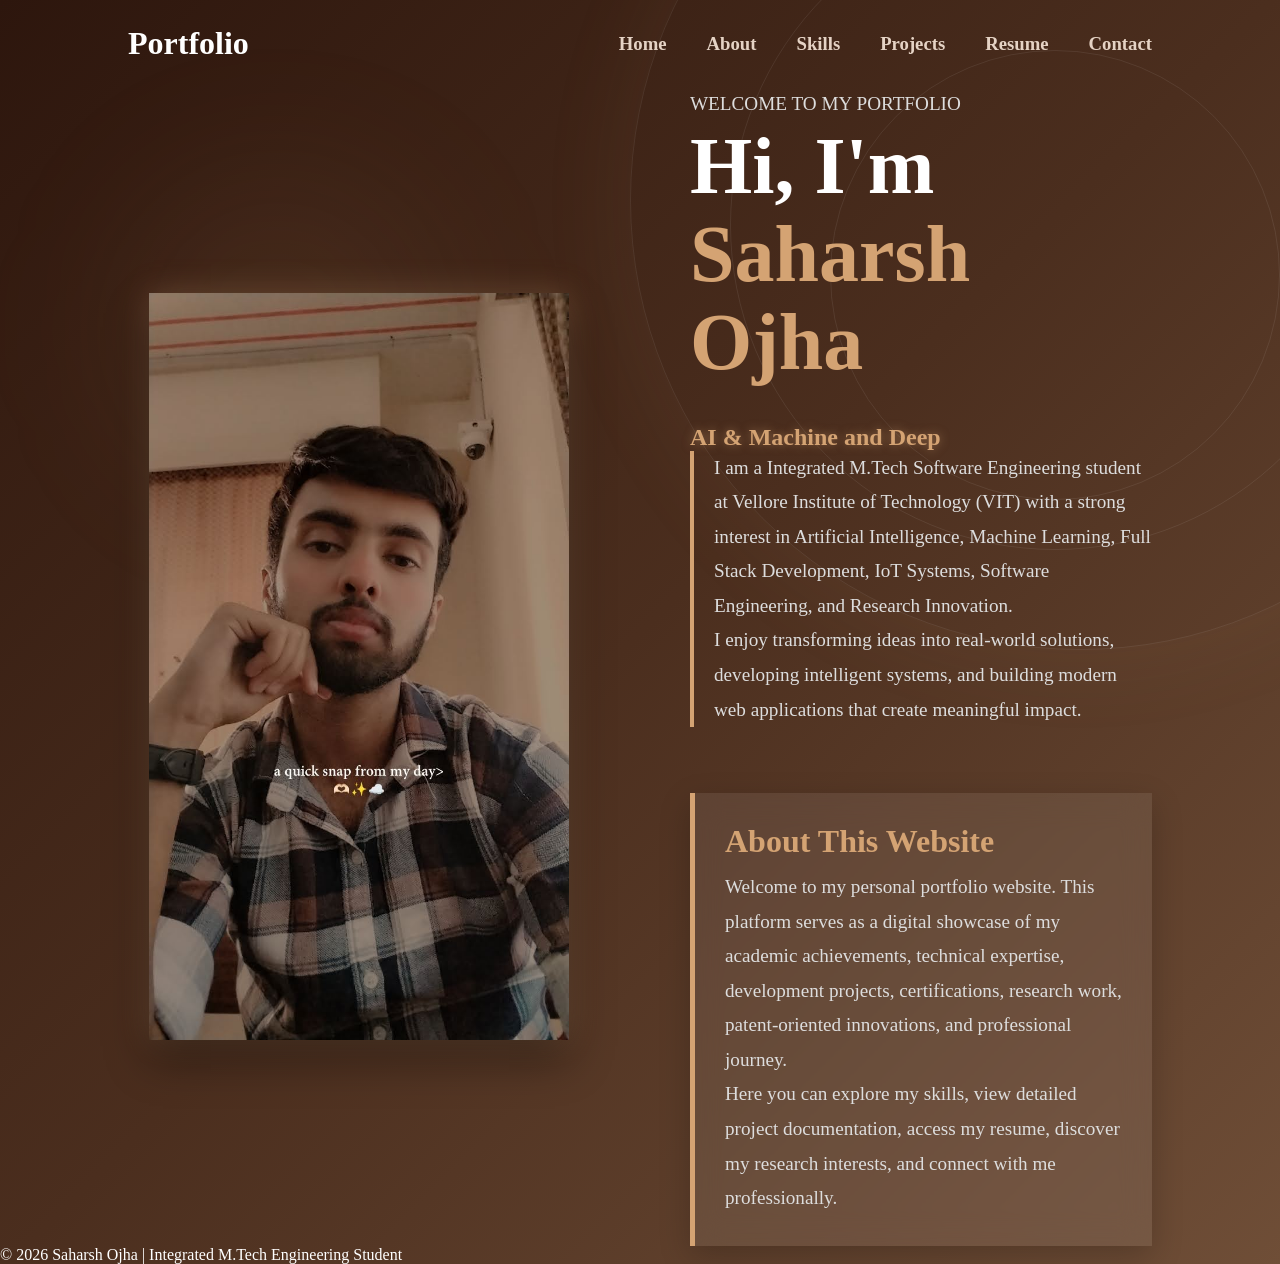
==== index.html @ 9a9a1ba1 "Initial Portfolio Upload" ====
<!DOCTYPE html>
<html lang="en">


<head>
    <meta charset="UTF-8">
    <meta name="viewport" content="width=device-width, initial-scale=1.0">
    <title>Saharsh Ojha | Portfolio</title>


<!-- Google Font -->
<link href="https://fonts.googleapis.com/css2?family=Poppins:wght@300;400;500;600;700;800&display=swap"
    rel="stylesheet">

<!-- CSS -->
<link rel="stylesheet" href="style.css">

</head>
<body>

    <!-- Decorative Background Circles -->
    <div class="circle one"></div>
    <div class="circle two"></div>
    <div class="circle three"></div>

    <!-- Rest of your portfolio -->
<!-- Animated Background -->


<!-- Navbar -->
<nav class="navbar">

    <div class="logo">
        Portfolio
    </div>
    <br>

    <ul class="nav-links">

        <li>
            <h3><a href="sections/home.html">Home</a></h3>
        </li>

        <li>
            <h3><a href="sections/about.html">About</a></h3>
        </li>

        <li>
            <h3><a href="sections/skills.html">Skills</a></h3>
        </li>

        <li>
            <h3><a href="sections/projects.html">Projects</a></h3>
        </li>

        <li>
            <h3><a href="sections/resume.html">Resume</a></h3>
        </li>

        <li>
            <h3><a href="sections/contact.html">Contact</a></h3>
        </li>

    </ul>

</nav>

<!-- Hero Section -->
<section class="hero">

    <!-- Left Side Image -->
    <div class="hero-image left-section">

        <img src="assets/images/profile.jpeg"
            alt="Saharsh Ojha"
            class="profile-img">

    </div>

    <!-- Right Side Content -->
    <div class="hero-content right-section">

        <p class="welcome">
            WELCOME TO MY PORTFOLIO
        </p>

        <h1>
            Hi, I'm
            <span>Saharsh Ojha</span>
        </h1>
        <br>
        <h2 id="typing-text">
            
        </h2>

        <p class="intro">

            I am a Integrated M.Tech Software Engineering student at
            Vellore Institute of Technology (VIT) with a strong
            interest in Artificial Intelligence, Machine Learning,
            Full Stack Development, IoT Systems, Software Engineering,
            and Research Innovation.

            <br>

            I enjoy transforming ideas into real-world solutions,
            developing intelligent systems, and building modern web
            applications that create meaningful impact.

        </p>
        <br>
        <br>

        <div class="website-box">

            <h3>About This Website</h3>

            <p>

                Welcome to my personal portfolio website.

                This platform serves as a digital showcase of my
                academic achievements, technical expertise,
                development projects, certifications, research work,
                patent-oriented innovations, and professional journey.

                <br>
                Here you can explore my skills, view detailed project
                documentation, access my resume, discover my research
                interests, and connect with me professionally.

            </p>

        </div>


    </div>

</section>

<!-- Footer -->
<footer>
    <p>
    © <span id="year"></span> Saharsh Ojha | Integrated M.Tech Engineering Student
</p>
</footer>

<!-- JavaScript -->
<script src="script.js"></script>

</body>
</html>
---- style.css ----
*{
    margin:0;
    padding:0;
    box-sizing:border-box;
    font-family:"Times New Roman", Times, serif;
}
body{
    /* background:#4B2E1E; */
    background:
linear-gradient(
135deg,
#2d160d,
#4b2e1e,
#6f4e37
);
    overflow-x:hidden;
    color:white;
    min-height:100vh;
}


/* Decorative Circles */

.circle{
    position:fixed;
    border:1px solid rgba(255,255,255,0.08);
    border-radius:50%;
    pointer-events:none;
    z-index:-1;
}

.one{
    width:900px;
    height:900px;
    top:-250px;
    right:-250px;
}

.two{
    width:650px;
    height:650px;
    top:-100px;
    right:-100px;
}

.three{
    width:450px;
    height:450px;
    top:50px;
    right:0;
}
.one{
    box-shadow:0 0 100px rgba(212,163,115,0.08);
}

/* Navbar */

header{
    width:100%;
    padding:25px 10%;
    display:flex;
    justify-content:space-between;
    align-items:center;
}

.logo{
    font-size:2rem;
    font-weight:700;
    color:#fff;
}

nav ul{
    display:flex;
    list-style:none;
    gap:40px;
}

nav ul li a{
    text-decoration:none;
    color:#e5d3c5;
    transition:.3s;
}

nav ul li a:hover{
    color:#D4A373;
}

/* Hero */

.hero{
    min-height:85vh;
    display:flex;
    align-items:center;
    justify-content:space-between;
    gap:100px;
    padding:0 10%;
}

.hero-content{
    width:50%;
    position:relative;
    display:inline-block;
}

.hero-content h3{
    font-size:2rem;
    margin-bottom:10px;
    color:#D4A373;
}

.hero-content h1{
    font-size:5rem;
    font-weight:700;
    line-height:1.1;
    margin-bottom:20px;
    color:#fff;
}


.hero-content h1 span{
    color:#D4A373;
}

.hero-content p{
    font-size:1.2rem;
    line-height:1.8;
    color:#ddd;
    max-width:600px;
}

.buttons{
    margin-top:40px;
    display:flex;
    gap:20px;
}

.btn{
    text-decoration:none;
    padding:16px 35px;
    border-radius:50px;
    transition:.4s;
}

.primary{
    background:#D4A373;
    color:white;
}

.primary:hover{
    transform:translateY(-5px);
}

.secondary{
    border:1px solid rgba(255,255,255,.3);
    color:white;
}

.secondary:hover{
    background:white;
    color:#4B2E1E;
}

/* Image Section */

.hero-image{
    width:50%;
    position:relative;
    display:flex;
    justify-content:center;
    align-items:center;
    overflow:visible;
}

.profile-img{
    width:420px;
    border-radius:0;
    border:0 px solid rgba(0,0,0,1);

    box-shadow:
    0 20px 40px rgba(0,0,0,0.4),
    0 0 30px rgba(212,163,115,0.3);

    transition:all .5s ease;
}
.website-box{
    margin-top:30px;

    background:rgba(255,255,255,0.08);

    backdrop-filter:blur(15px);

    border-left:5px solid #D4A373;

    border-radius:0;

    padding:30px;

    box-shadow:0 10px 30px rgba(0,0,0,.2);

    transition:.4s ease;
}

.website-box:hover{

    transform:translateY(-8px);

    box-shadow:
    0 20px 40px rgba(0,0,0,.3);

}
.profile-img:hover{
    transform:translateY(-15px) scale(1.03);

    box-shadow:
    0 30px 60px rgba(0,0,0,0.5),
    0 0 50px rgba(212,163,115,0.5);
}

/* Social Icons */

.social-icons{
    position:absolute;
    right:-30px;
    top:50%;
    transform:translateY(-50%);
    display:flex;
    flex-direction:column;
    gap:25px;
}

.social-icons a{
    width:60px;
    height:60px;
    border-radius:50%;
    border:1px solid rgba(255,255,255,.2);
    display:flex;
    justify-content:center;
    align-items:center;
    color:white;
    text-decoration:none;
    transition:.4s;
}

.social-icons a:hover{
    background:#D4A373;
    transform:scale(1.1);
}

/* Floating Animation */

@keyframes float{

    0%{
        transform:translateY(0);
    }

    50%{
        transform:translateY(-15px);
    }

    100%{
        transform:translateY(0);
    }

}

/* Responsive */

@media (max-width:991px){

    .hero{
        min-height:auto;
        flex-direction:column-reverse;
        text-align:center;
        gap:50px;
        padding:40px 10%;
    }

    .hero-content{
        width:100%;
        padding-right:0;
    }

    .hero-image{
        width:100%;
        padding-left:0;
    }

    .profile-img{
        width:320px;
    }

    .hero-content h1{
        font-size:4rem;
    }

    .social-icons{
        position:relative;
        right:auto;
        top:auto;
        transform:none;
        flex-direction:row;
        justify-content:center;
        margin-top:20px;
    }

}

@media (max-width:768px){

    nav{
        display:none;
    }

    .hero-content h1{
        font-size:3rem;
    }

    .hero-content p{
        font-size:1rem;
    }

    .buttons{
        flex-direction:column;
        align-items:center;
    }

    .profile-img{
        width:280px;
    }

}








.intro{
    border-left:4px solid #D4A373;
    padding-left:20px;
}

/* Navbar Hover Animation */
nav ul li a{
    position:relative;
}

nav ul li a::after{

    content:'';

    position:absolute;

    left:0;
    bottom:-5px;

    width:0%;

    height:2px;

    background:#D4A373;

    transition:.4s;
}

nav ul li a:hover::after{
    width:100%;
}
/* Role Text Glow */

#typing-text{

    color:#D4A373;

    text-shadow:
    0 0 10px rgba(212,163,115,.5);

}

/* Premium Mouse Glow */
body::before{

    content:'';

    position:fixed;

    width:300px;
    height:300px;

    background:rgba(212,163,115,.08);

    border-radius:50%;

    filter:blur(80px);

    top:20%;
    left:10%;

    z-index:-2;
}



.navbar{
    width:100%;
    padding:25px 10%;
    display:flex;
    justify-content:space-between;
    align-items:center;
}
.nav-links{
    display:flex;
    list-style:none;
    gap:40px;
}

.left-section{
    opacity:1;
}

.right-section{
    opacity:1;
}









.skills-content{
    display:flex;
    gap:50px;
    align-items:flex-start;
}

/* Skills Grid */

.skills-grid{
    flex:1;

    display:grid;

    grid-template-columns:repeat(6,1fr);

    gap:20px;
}

/* Skill Item */

.skill-item{
    text-align:center;
    padding:10px;
    transition:0.3s ease;
}

.skill-item:hover{
    transform:translateY(-5px);
}

.skill-item img{
    width:45px;
    height:45px;
    object-fit:contain;
    display:block;
    margin:0 auto;
}

.skill-item p{
    margin-top:8px;
    font-size:0.9rem;
}

/* Description */

.skills-description{
    flex:1;
}

/* Responsive */

@media(max-width:991px){

    .skills-content{
        flex-direction:column;
    }

    .skills-grid{
        grid-template-columns:repeat(3,1fr);
    }

}

@media(max-width:768px){

    .skills-grid{
        grid-template-columns:repeat(2,1fr);
    }

}












.resume-container{
    width:80%;
    margin:120px auto 60px auto;
}

.resume-box{
    text-align:center;
    padding:60px;
}

.resume-box h1{
    color:#D4A373;
    font-size:2.5rem;
    margin-bottom:20px;
}

.resume-box p{
    font-size:1.15rem;
    line-height:2;
    max-width:800px;
    margin:auto;
}

.resume-btn{

    display:inline-block;

    margin-top:30px;

    padding:15px 35px;

    background:#D4A373;

    color:white;

    text-decoration:none;

    font-size:1.1rem;

    border:2px solid #D4A373;

    transition:0.4s ease;
}

.resume-btn:hover{

    background:transparent;

    color:#D4A373;

    transform:translateY(-5px);

}










.projects-container{
    width:85%;
    margin:120px auto 60px;
}

.project-box{
    margin-bottom:40px;
}

.project-img{

    width:100%;

    height:250px;

    object-fit:contain;

    display:block;

    margin:0 auto 20px auto;

    background:rgba(255,255,255,0.03);

    padding:10px;
}

.project-box h2{

    color:#D4A373;

    margin-bottom:15px;
}

.project-box p{

    line-height:1.8;

    margin-bottom:15px;
}

.project-buttons{

    display:flex;

    gap:15px;

    margin-top:20px;
}

.project-btn{

    text-decoration:none;

    padding:12px 25px;

    border:1px solid #D4A373;

    color:white;

    transition:0.4s ease;
}

.project-btn:hover{

    background:#D4A373;

    transform:translateY(-3px);
}













.contact-container{
    width:80%;
    margin:120px auto 60px auto;
}

.contact-box{
    padding:40px;
}

.contact-box h1{
    text-align:center;
    color:#D4A373;
    margin-bottom:20px;
}

.contact-text{
    text-align:center;
    margin-bottom:40px;
}

.contact-list{
    display:flex;
    flex-direction:column;
    gap:20px;
}

.contact-item{

    display:block;

    text-decoration:none;

    color:#F5E6D3;   /* Cream Color */

    padding:20px;

    background:rgba(255,255,255,0.05);

    border-left:4px solid #D4A373;

    transition:0.4s ease;
}

.contact-item p{
    color:#F5E6D3;
}

.contact-item:visited{
    color:#F5E6D3;
}

.contact-item:hover{

    color:#D4A373;

    transform:translateX(10px);

    background:rgba(255,255,255,0.08);

}

.contact-item:hover p{
    color:#D4A373;
}
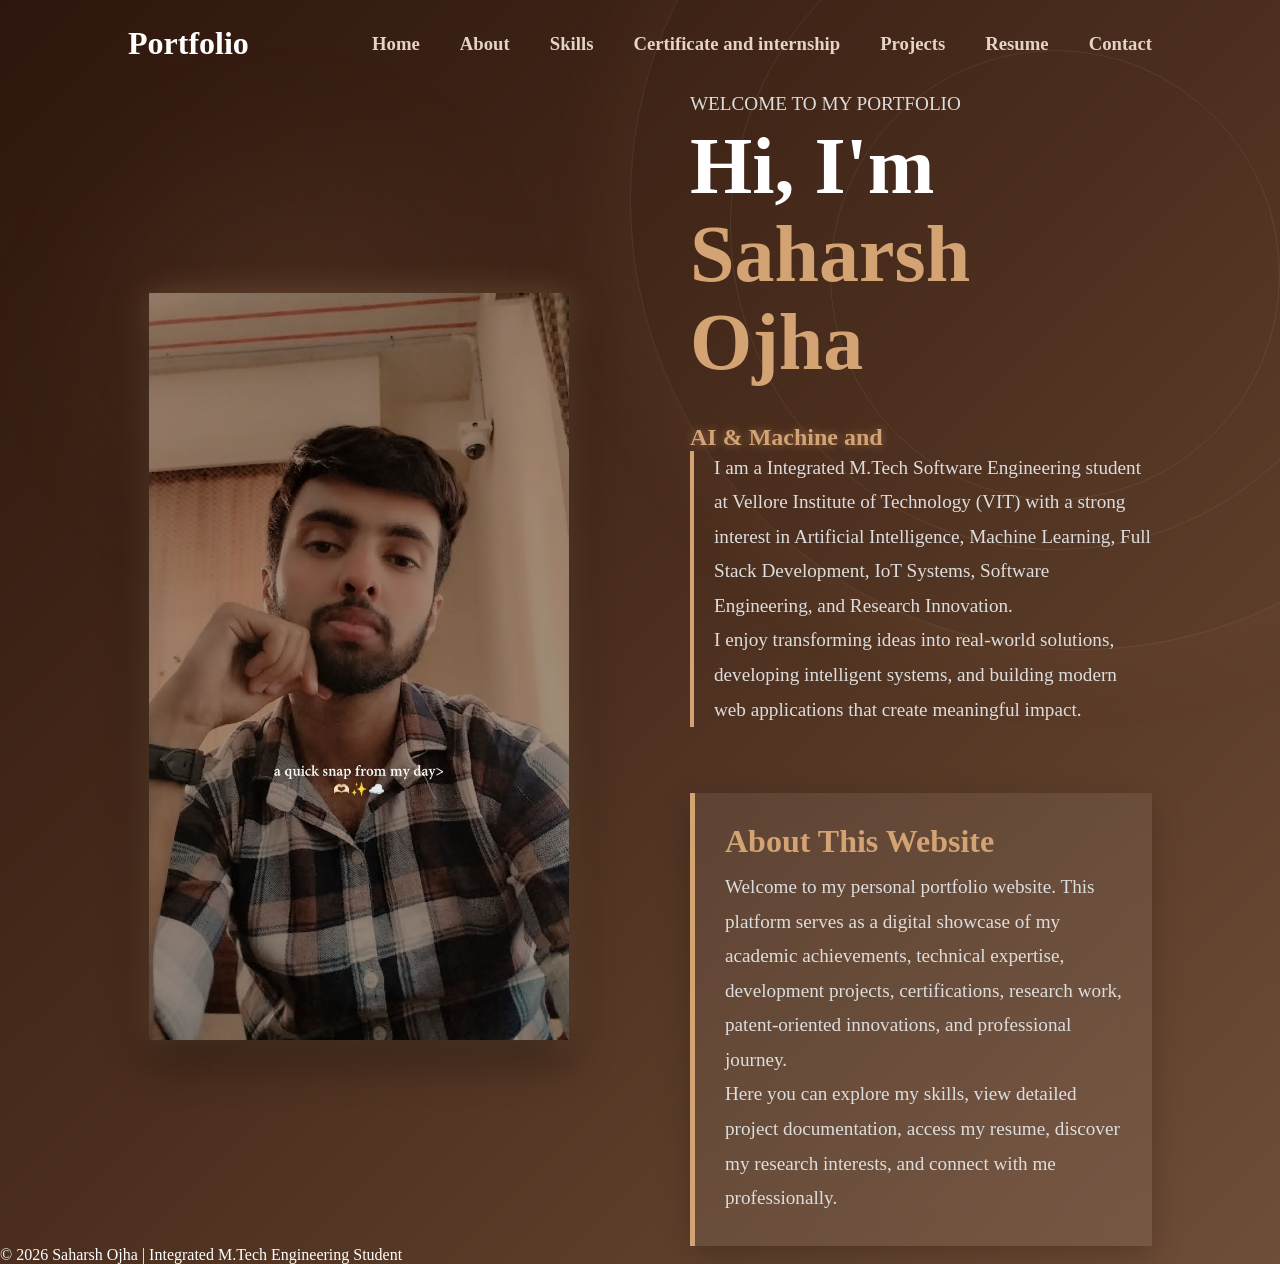
==== commit e39fef32: "modifications" ====
--- a/index.html
+++ b/index.html
@@ -47,6 +47,9 @@
 
         <li>
             <h3><a href="sections/skills.html">Skills</a></h3>
+        </li>
+        <li>
+            <h3><a href="sections/certification.html">Certificate and internship</a></h3>
         </li>
 
         <li>
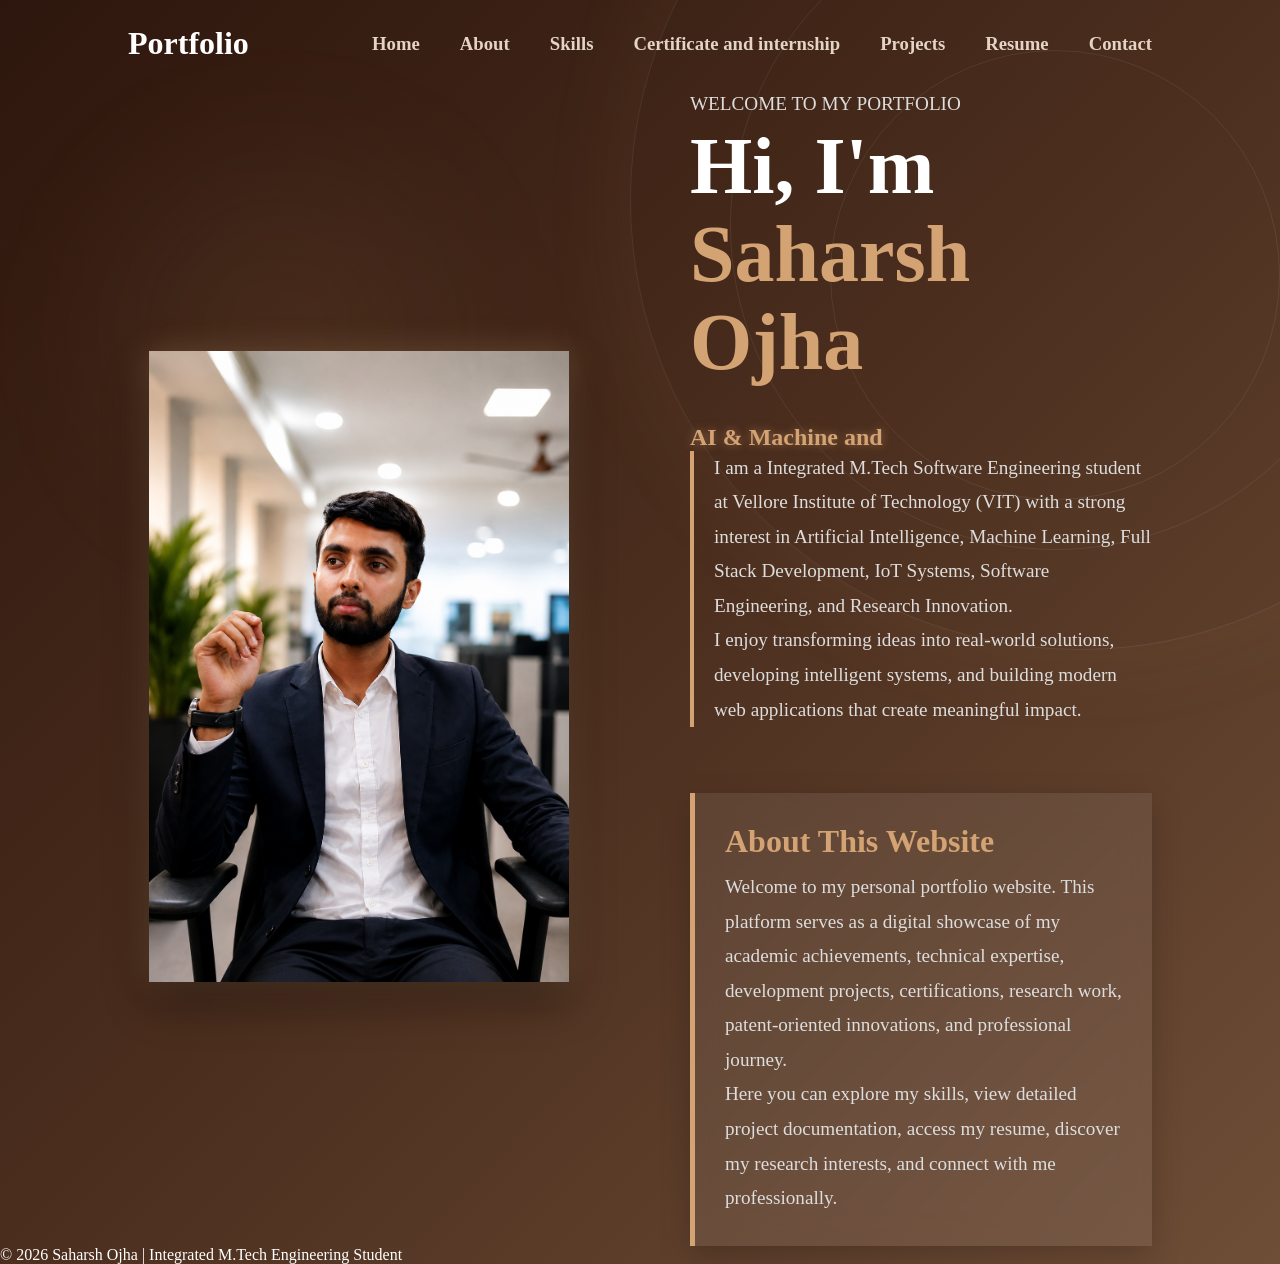
==== commit ddc8fd26: "portfolio change" ====
--- a/index.html
+++ b/index.html
@@ -74,7 +74,7 @@
     <!-- Left Side Image -->
     <div class="hero-image left-section">
 
-        <img src="assets/images/profile.jpeg"
+        <img src="assets/images/port.png"
             alt="Saharsh Ojha"
             class="profile-img">
 
